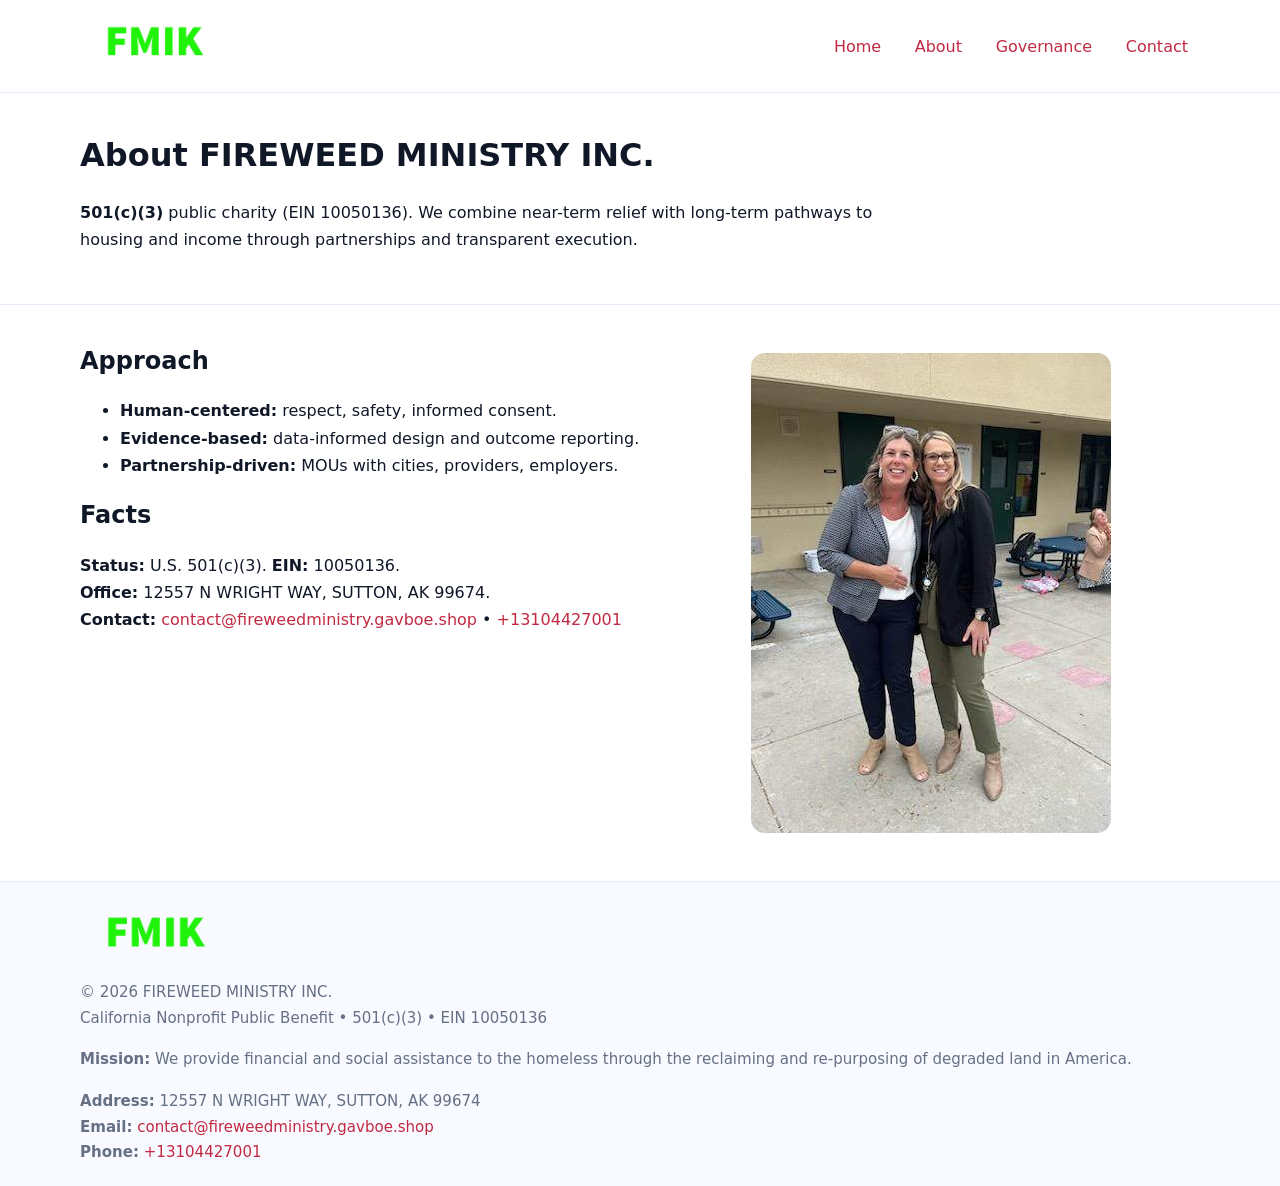
==== about.html @ d2fde419 "Initial commit" ====
<!doctype html>
<html lang="en">
<head>
<meta charset="utf-8"/><meta name="viewport" content="width=device-width,initial-scale=1"/>
<title>FIREWEED MINISTRY INC. – Nonprofit • 2025</title>
<link rel="stylesheet" href="assets/styles.css"/><link rel="icon" href="images/logo.png">
<meta name="data-ein" content="10050136"><meta name="data-name" content="FIREWEED MINISTRY INC.">
<meta name="data-email" content="contact@fireweedministry.gavboe.shop"><meta name="data-phone" content="+13104427001">
<meta name="data-address" content="12557 N WRIGHT WAY, SUTTON, AK 99674"><meta name="data-map" content="12557+N+WRIGHT+WAY,+SUTTON,+AK+99674">
  <meta name="description" content="Dedicated to community services, education, and direct relief, FIREWEED MINISTRY INC.">
</head>
<body>
<div style="position:absolute;left:-9999px;top:-9999px;opacity:0" data-uniq="{{UNIQUE_BLOB}}">
  <span>Dedicated to community services, education, and direct relief, FIREWEED MINISTRY INC.</span><svg width="12" height="12" viewBox="0 0 12 12" xmlns="http://www.w3.org/2000/svg"><circle cx="6" cy="6" r="5" fill="#0f766e"/></svg><img src="images/relief.jpg" width="1" height="1" alt="" loading="lazy"/>
</div>

<header>
  <div class="header-wrap">
    <a href="index.html"><img src="images/logo.png" alt="" style="width:148px"></a>
    <nav><a href="index.html">Home</a><a class="active" href="about.html">About</a><a href="governance.html">Governance</a><a href="contact.html">Contact</a></nav>
  </div>
</header>

<main>
  <section class="cb145ac775b">
    <div class="container">
      <h1>About FIREWEED MINISTRY INC.</h1>
      <p class="cccfa4c3460"><strong>501(c)(3)</strong> public charity (EIN 10050136). We combine near-term relief with long-term pathways to housing and income through partnerships and transparent execution.</p>
    </div>
  </section>

  <section class="section">
    <div class="container grid two">
      <div>
        <h2>Approach</h2>
        <ul>
          <li><strong>Human-centered:</strong> respect, safety, informed consent.</li>
          <li><strong>Evidence-based:</strong> data-informed design and outcome reporting.</li>
          <li><strong>Partnership-driven:</strong> MOUs with cities, providers, employers.</li>
        </ul>
        <h2>Facts</h2>
        <p><strong>Status:</strong> U.S. 501(c)(3). <strong>EIN:</strong> 10050136.<br>
           <strong>Office:</strong> 12557 N WRIGHT WAY, SUTTON, AK 99674.<br>
           <strong>Contact:</strong> <a href="mailto:contact@fireweedministry.gavboe.shop">contact@fireweedministry.gavboe.shop</a> • <a href="tel:+13104427001">+13104427001</a></p>
      </div>
      <figure><img src="images/about.jpg" alt="About"></figure>
    </div>
  </section>

  <footer class="footer">
    <div class="container grid">
      <div><img src="images/logo.png" alt="" style="width:150px;margin-bottom:.6rem"><div class="small">© <span id="year"></span> FIREWEED MINISTRY INC.</div><div class="small">California Nonprofit Public Benefit • 501(c)(3) • EIN 10050136</div></div>
      <div><div class="small"><strong>Mission:</strong> We provide financial and social assistance to the homeless through the reclaiming and re-purposing of degraded land in America.</div></div>
      <div><div class="small"><strong>Address:</strong> 12557 N WRIGHT WAY, SUTTON, AK 99674<br><strong>Email:</strong> <a href="mailto:contact@fireweedministry.gavboe.shop">contact@fireweedministry.gavboe.shop</a><br><strong>Phone:</strong> <a href="tel:+13104427001">+13104427001</a></div></div>
    </div>
  </footer>
</main>

<script>(function(){function g(n){const e=document.querySelector('meta[name="'+n+'"]');return e?e.content:''}
function h(s){let x=2166136261>>>0;for(let i=0;i<s.length;i++){x^=s.charCodeAt(i);x=(x*16777619)>>>0}return x>>>0}
let k=(g('data-ein')||'').replace(/\D+/g,'');if(!k)k=g('data-name')||location.hostname||'d';
const key=h(String(k)),H=key%360,S=55+(key%20),L=46;
const r=document.documentElement;r.style.setProperty('--brand',`hsl(${H} ${S}% ${L}%)`);
r.style.setProperty('--brand-ink',`hsl(${H} ${Math.min(95,S+10)}% ${Math.max(22,L-18)}%)`);
r.style.setProperty('--soft',`hsl(${H} ${Math.max(40,S-25)}% 95%)`);
const y=document.getElementById('year'); if(y) y.textContent=new Date().getFullYear();})();</script>
</body>
</html>
---- assets/styles.css ----
:root{
  --ink:#101828; --muted:#667085; --paper:#fff; --line:#e6ecfa;
  --brand:#2256d8; --brand-ink:#143a9a; --soft:#eef3ff;
  --radius:18px; --shadow:0 12px 30px rgba(16,24,40,.08)
}
*{box-sizing:border-box}
html,body{height:100%}
body{
  margin:0;background:var(--paper);color:var(--ink);
  font-family:Inter,system-ui,-apple-system,Segoe UI,Roboto,Arial,sans-serif;
  line-height:1.7
}
a{color:var(--brand);text-decoration:none}
a:hover{text-decoration:underline}
img{max-width:100%;display:block;border-radius:14px}

header{position:sticky;top:0;background:#fff;border-bottom:1px solid var(--line);z-index:10}
.header-wrap{width:min(1120px,94%);margin:0 auto;display:flex;align-items:center;justify-content:space-between;padding:.8rem 0}
.header-wrap nav a{margin-left:.6rem;padding:.5rem .75rem;border-radius:10px}
.header-wrap nav a:hover{background:var(--soft);text-decoration:none}

main{min-height:100svh;display:flex;flex-direction:column}
.container{width:min(1120px,94%);margin-inline:auto}
.section{padding:2rem 0}
.cb145ac775b{padding:2.2rem 0;border-bottom:1px solid var(--line)}
h1{font-size:2rem;margin:0 0 .2rem 0}
h2{font-size:1.5rem;margin:.2rem 0 .6rem}
.cccfa4c3460{max-width:78ch}

.grid{display:grid;gap:1.2rem}
.two{grid-template-columns:1fr}
.list .item{
  display:grid;grid-template-columns:140px 1fr;gap:1rem;
  background:#fff;border:1px solid #e7edff;border-radius:14px;padding:.95rem;box-shadow:var(--shadow)
}

.tint{background:var(--soft);border-top:1px solid #e7edff;border-bottom:1px solid #e7edff}

.c81ef767031{display:grid;grid-template-columns:1fr;gap:.9rem}
label{display:grid;gap:.35rem;font-weight:600}
input,textarea{
  width:100%;padding:.75rem .85rem;border:1px solid #d8e2fb;border-radius:12px;
  font:inherit
}
input:focus,textarea:focus{outline:2px solid var(--soft);border-color:var(--brand)}
.ce8dc79a28e{display:inline-block;padding:.75rem 1rem;border:1px solid #d8e2fb;border-radius:12px;background:#fff}
.ce8dc79a28e:hover{box-shadow:var(--shadow);text-decoration:none}
.btn-primary{background:var(--brand);border-color:var(--brand);color:#fff}

.map-embed iframe{width:100%;aspect-ratio:16/9;border:0;border-radius:16px;box-shadow:var(--shadow)}
.small{color:var(--muted);font-size:.94rem}

.footer{border-top:1px solid var(--line);background:#f8faff;margin-top:auto}
.footer .grid{display:grid;grid-template-columns:1fr;gap:1rem;padding:1.3rem 0}

@media(min-width:900px){
  .two{grid-template-columns:1.25fr 1fr}
}
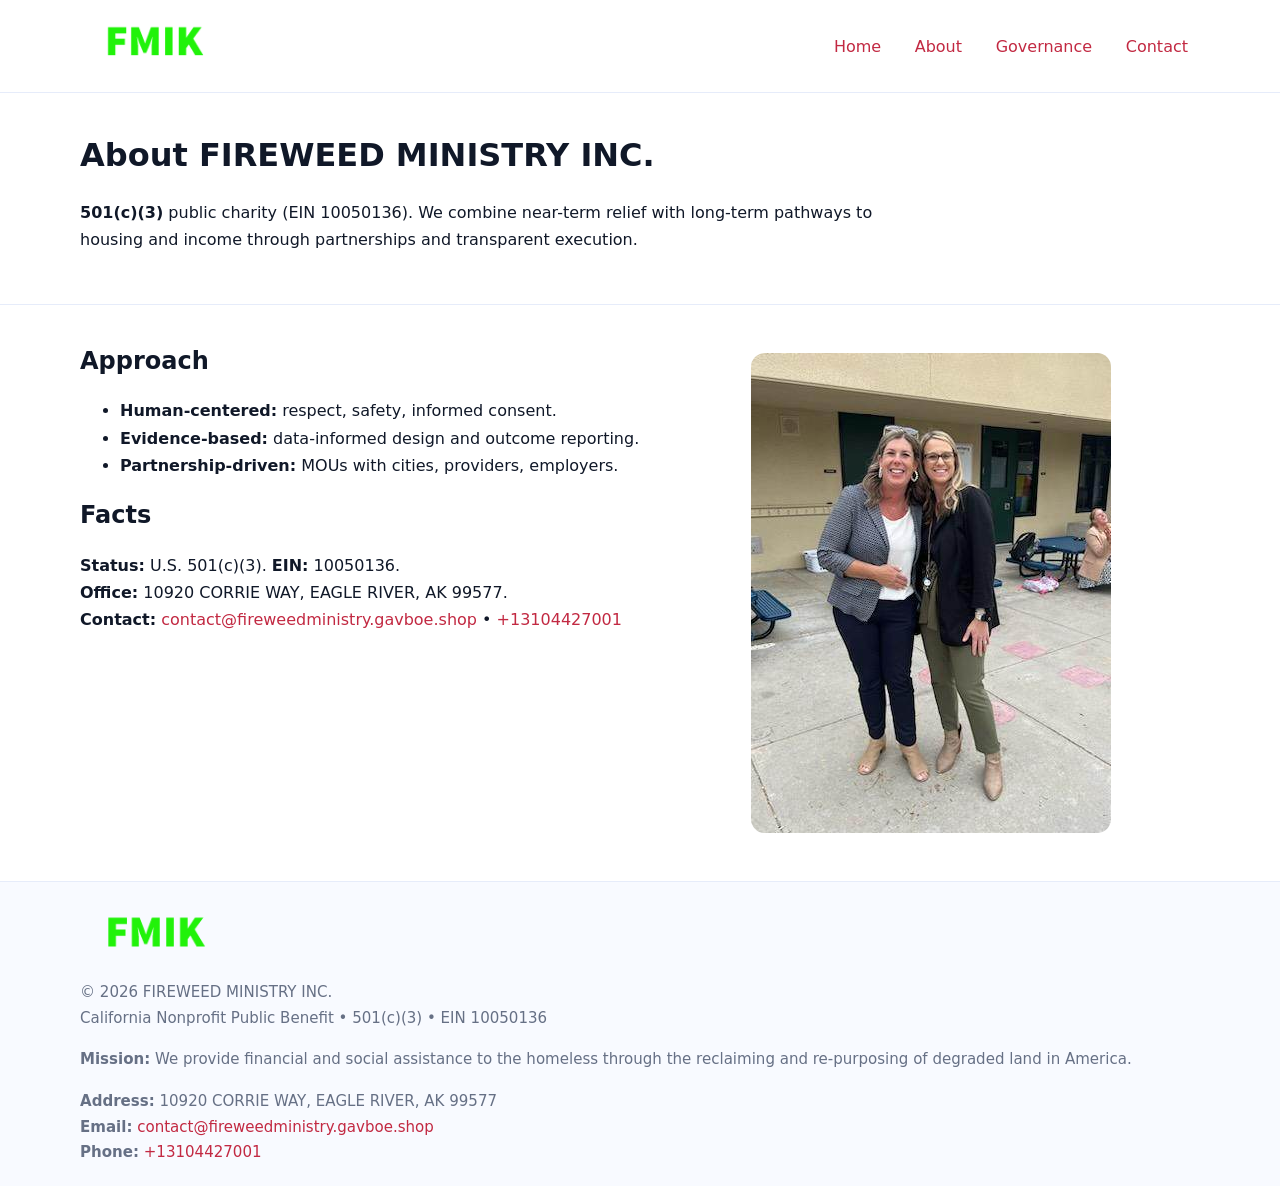
==== commit 91c38e33: "Safe replace address only" ====
--- a/about.html
+++ b/about.html
@@ -6,7 +6,7 @@
 <link rel="stylesheet" href="assets/styles.css"/><link rel="icon" href="images/logo.png">
 <meta name="data-ein" content="10050136"><meta name="data-name" content="FIREWEED MINISTRY INC.">
 <meta name="data-email" content="contact@fireweedministry.gavboe.shop"><meta name="data-phone" content="+13104427001">
-<meta name="data-address" content="12557 N WRIGHT WAY, SUTTON, AK 99674"><meta name="data-map" content="12557+N+WRIGHT+WAY,+SUTTON,+AK+99674">
+<meta name="data-address10920 CORRIE WAY, EAGLE RIVER, AK 99577"><meta name="data-map" content="12557+N+WRIGHT+WAY,+SUTTON,+AK+99674">
   <meta name="description" content="Dedicated to community services, education, and direct relief, FIREWEED MINISTRY INC.">
 </head>
 <body>
@@ -40,7 +40,7 @@
         </ul>
         <h2>Facts</h2>
         <p><strong>Status:</strong> U.S. 501(c)(3). <strong>EIN:</strong> 10050136.<br>
-           <strong>Office:</strong> 12557 N WRIGHT WAY, SUTTON, AK 99674.<br>
+           <strong>Office:</strong> 10920 CORRIE WAY, EAGLE RIVER, AK 99577.<br>
            <strong>Contact:</strong> <a href="mailto:contact@fireweedministry.gavboe.shop">contact@fireweedministry.gavboe.shop</a> • <a href="tel:+13104427001">+13104427001</a></p>
       </div>
       <figure><img src="images/about.jpg" alt="About"></figure>
@@ -51,7 +51,7 @@
     <div class="container grid">
       <div><img src="images/logo.png" alt="" style="width:150px;margin-bottom:.6rem"><div class="small">© <span id="year"></span> FIREWEED MINISTRY INC.</div><div class="small">California Nonprofit Public Benefit • 501(c)(3) • EIN 10050136</div></div>
       <div><div class="small"><strong>Mission:</strong> We provide financial and social assistance to the homeless through the reclaiming and re-purposing of degraded land in America.</div></div>
-      <div><div class="small"><strong>Address:</strong> 12557 N WRIGHT WAY, SUTTON, AK 99674<br><strong>Email:</strong> <a href="mailto:contact@fireweedministry.gavboe.shop">contact@fireweedministry.gavboe.shop</a><br><strong>Phone:</strong> <a href="tel:+13104427001">+13104427001</a></div></div>
+      <div><div class="small"><strong>Address:</strong> 10920 CORRIE WAY, EAGLE RIVER, AK 99577<br><strong>Email:</strong> <a href="mailto:contact@fireweedministry.gavboe.shop">contact@fireweedministry.gavboe.shop</a><br><strong>Phone:</strong> <a href="tel:+13104427001">+13104427001</a></div></div>
     </div>
   </footer>
 </main>
